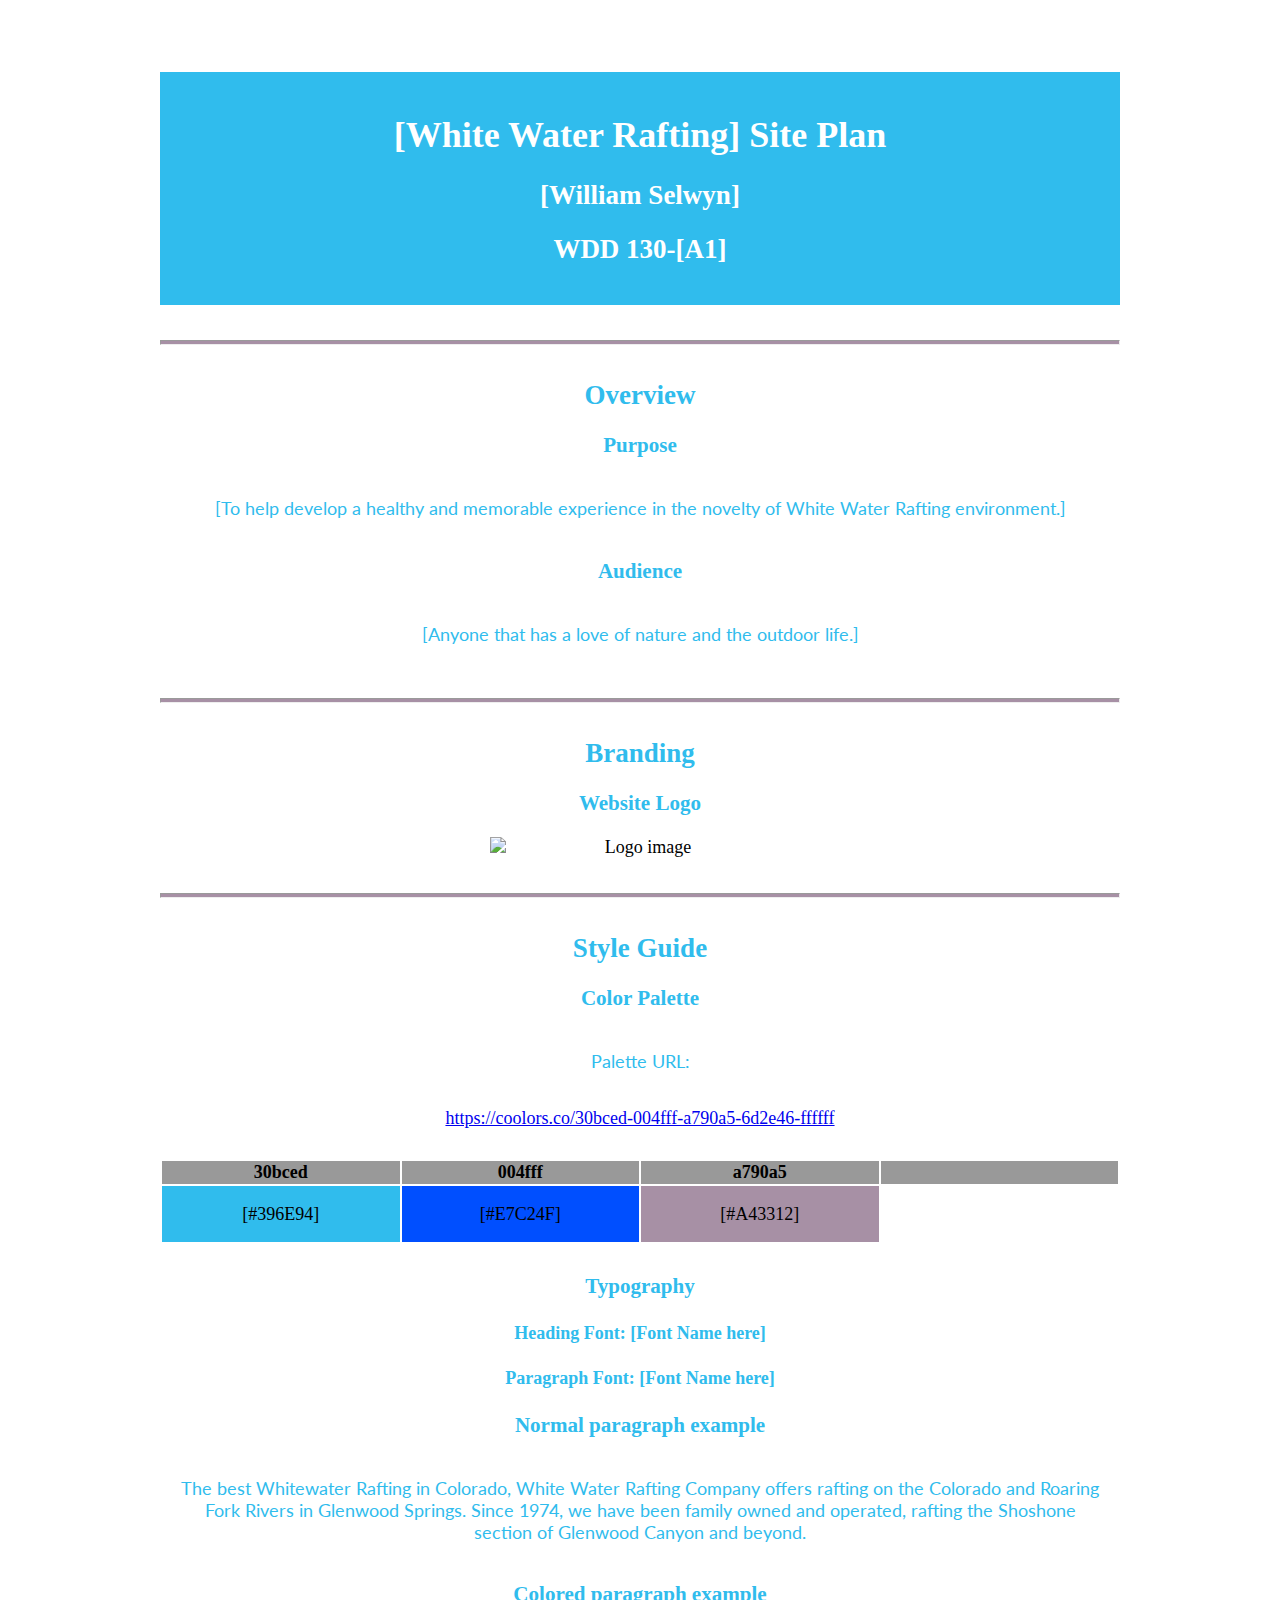
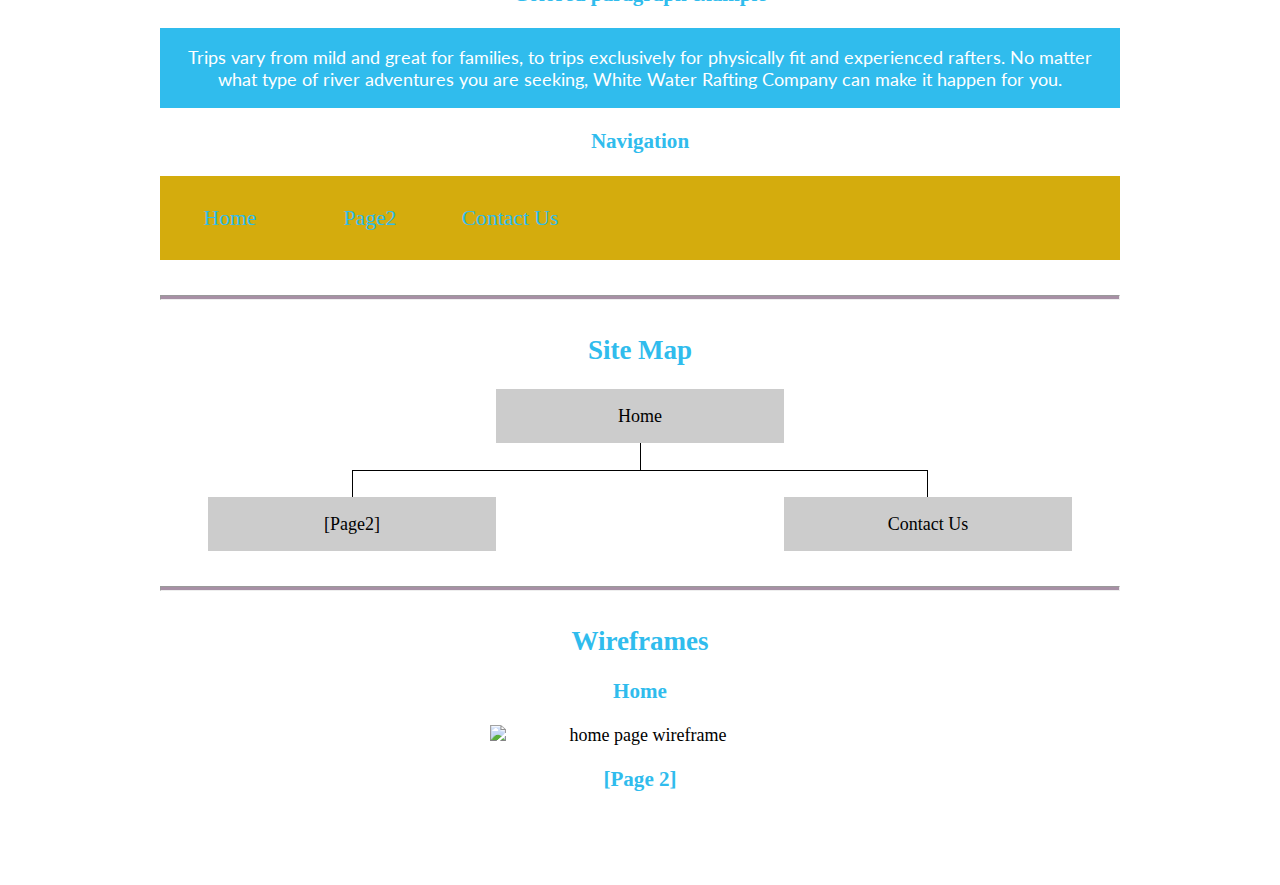
==== wwr/site-plan-rafting.html @ 5b443ba1 "ok" ====
<!DOCTYPE html>
<html lang="en-us">

<head>
  <meta charset="utf-8" />
  <title>Site Plan</title>
  <link type="text/css" rel="stylesheet" href="styles/site-plan-rafting.css" />
</head>

<body>
  <header>
    <h1>[White Water Rafting] Site Plan</h1>
    <h2>[William Selwyn]</h2>
    <h2>WDD 130-[A1]</h2>
    <!-- In the header above, add the name of your site, your name and class number. For example if you are in section 3 you would put WDD 130-03 -->
  </header>
  <main>
    <!-- ------------------------Steps 2-5------------------------------ -->
    <hr />
    <h2>Overview</h2>
    <h3>Purpose</h3>
    <p>[To help develop a healthy and memorable experience in the novelty of White Water Rafting environment.]</p>
    <!-- change this -->

    <h3>Audience</h3>
    <p>[Anyone that has a love of nature and the outdoor life.]</p>
    <!-- change this -->

    <hr />
    <h2>Branding</h2>
    <h3>Website Logo</h3>
    <!-- Replace this with some sort of logo for your site.  A logo can be as simple as the name of your site in a nice font :) -->
    <img src="https://byui-wdd.github.io/wdd130/rafting_images/dryoarlogo.png" alt="Logo image" />
    <hr />
    <h2>Style Guide</h2>

    <!-- ------------------------Steps 6-9------------------------------ -->

    <h3>Color Palette</h3>
    <!--  The colors you choose for a website are one of the most important decisions you will make. Follow the instructions on the activity in Canvas then return and replace the color codes below with the hex color codes (the 6 digit numbers that show at the bottom of each color) for the colors you have chosen below.  You should have at least 2 colors but do not have to fill in all 4 if you do not need them.  -->

    <!-- Copy and paste the URL to your finished palette below. Replace the href value that is there with yours. Make sure to paste it into both the href value and the content text of the <a> tag -->
    <p>Palette URL:</p>
    <a href="https://coolors.co/30bced-004fff-a790a5-6d2e46-ffffff"
      target="_blank">https://coolors.co/30bced-004fff-a790a5-6d2e46-ffffff</a>

    <table class="colors">
      <tr>
        <th>30bced</th>
        <th>004fff</th>
        <th>a790a5</th>
        <th></th>
      </tr>
      <!-- Replace the numbers in the boxes below with your hex color codes. Then switch to the site-plan.css file and change your colors there as well. -->
      <tr>
        <td class="primary">[#396E94]</td>
        <td class="secondary">[#E7C24F]</td>
        <td class="accent1">[#A43312]</td>
        <td class="accent2"></td>
      </tr>
    </table>

    <!-- ------------------------Steps 10-12------------------------------ -->

    <h3>Typography</h3>
    <!-- Choose a font for your paragraphs (body copy) and headlines. What font(s) have you chosen? Think also about which of your colors above you might use for background and font colors. -->

    <h4>
      Heading Font: [Font Name here]
      <!-- change this -->
    </h4>
    <h4>
      Paragraph Font: [Font Name here]
      <!-- change this -->
    </h4>
    <h3>Normal paragraph example</h3>
    <p>
      The best Whitewater Rafting in Colorado, White Water Rafting Company
      offers rafting on the Colorado and Roaring Fork Rivers in Glenwood
      Springs. Since 1974, we have been family owned and operated, rafting the
      Shoshone section of Glenwood Canyon and beyond.
    </p>
    <h3>Colored paragraph example</h3>
    <p class="colored">
      Trips vary from mild and great for families, to trips exclusively for
      physically fit and experienced rafters. No matter what type of river
      adventures you are seeking, White Water Rafting Company can make it
      happen for you.
    </p>

    <!-- ------------------------Step 13------------------------------ -->

    <h3>Navigation</h3>
    <!-- Think about how you want your navigation bar to look. In the site-plan.css file change the colors to your colors to get the look you desire. -->
    <nav>
      <a href="#">Home</a>
      <a href="#">Page2</a>
      <a href="#">Contact Us</a>
    </nav>
    <hr />
    <h2>Site Map</h2>
    <div class="sitemap">
      <div class="sm-home">Home</div>
      <div class="sm-page2">
        [Page2]
        <!-- this page will have a name later -->
      </div>
      <div class="sm-page3">Contact Us</div>

      <div class="top">&nbsp;</div>
      <div class="left">&nbsp;</div>
      <div class="right">&nbsp;</div>
    </div>
    <hr />
    <h2>Wireframes</h2>
    <!-- Create an additional wireframe for your site. List it here below the Home page wireframe. -->

    <h3>Home</h3>

    <img src="https://byui-wdd.github.io/wdd130/rafting_images/wireframe_home.png" alt="home page wireframe" />

    <h3>[Page 2]</h3>

    <!-- <img src="#" alt="page 2 wireframe"> -->
  </main>
</body>

</html>
---- wwr/styles/site-plan-rafting.css ----
/* if you are using any Google fonts change the font names below to your fonts. 
Any spaces in your font name should be replaced with a +. 
Fonts are separated by a & */
@import url('https://fonts.googleapis.com/css2?family=IM+Fell+French+Canon&family=Lato:ital,wght@0,400;0,700;1,400&display=swap');

:root {
  /* change the values below to your colors from your palette */
  --primary-color: #30bced;
  --secondary-color: #004fff;
  --accent1-color: #a790a5;
  --accent2-color: white;

  /* change the values below to your chosen font(s) */
  --heading-font: "IM Fell French Canon";
  --paragraph-font: Lato, Helvetica, sans-serif;

  /* these colors below should be chosen from among your palette colors above */
  --headline-color-on-white: #30bced;  /* headlines on a white background */ 
  --headline-color-on-color: white; /* headlines on a colored background */ 
  --paragraph-color-on-white: #30bced; /* paragraph text on a white background */ 
  --paragraph-color-on-color: white; /* paragraph text on a colored background */ 
  --paragraph-background-color: #30bced  ;
  --nav-link-color: #30bced;
  --nav-background-color: #D4AC0D;
  --nav-hover-link-color: white;
  --nav-hover-background-color: #30bced;
}


/*  Look around below...but DON'T CHANGE ANYTHING! */

body {
  max-width: 960px;
  margin: 0 auto;
  padding: 4em;
  font-size: 18px;
  text-align: center;
}
img {
  display: block;
  margin: 0 auto;
  max-width: 300px;
}
h1, h2, h3, h4, h5, h6 {
  font-family: var(--heading-font);
  color: var(--headline-color-on-white);
}
h2 {
  text-align: center;
}
hr {
  height: 3px;
  margin: 35px 0;
  background: var(--accent1-color);
}
header {
  padding: 1em;
  text-align: center;
  color: var(--headline-color-on-color);
  background-color: var(--paragraph-background-color);
}
header > h1, header > h2 {
  color: var(--headline-color-on-color);
}
p {
  font-family: var(--paragraph-font);
  color: var(--paragraph-color-on-white);
  padding: 1em;
}
.colors {
  width: 100%;
  min-width: 350px;
  margin: 30px auto;
  text-align: center;
}
.colors th {
  background-color: #999;
}
.colors td{
  width: 25%;
  height: 3em;
}
.primary {
  background-color: var(--primary-color);
}
.secondary {
  background-color: var(--secondary-color);
}
.accent1 {
  background-color: var(--accent1-color);
}
.accent2{
  background-color: var(--accent2-color);
}
p.colored {
  background-color: var(--paragraph-background-color);
  color: var(--paragraph-color-on-color);
}
nav {
  background-color: var(--nav-background-color);
  line-height: 3em;
  text-align: center;
  font-size: 1.2em;
}
nav  {
  list-style-type: none;
  display: flex;
}
nav a {
  padding:1em;
  min-width: 120px;
  text-decoration: none;
  padding: 10px;
}
nav a:link, nav a:visited {
  color: var(--nav-link-color);
}
nav a:hover {
  color: var(--nav-hover-link-color);
  background-color: var(--nav-hover-background-color);
}
.sitemap {
  display: grid;
  justify-content: center;

  grid-template-columns: repeat(6, 15%);
  grid-template-rows: 3em 1.5em 1.5em 3em;
  grid-template-areas: ". . home home . ."
    ". . . top . ."
    ". left left right right ."
    "page2 page2 . . page3 page3";
}
.sitemap > div {
  text-align: center;
}
.sm-home {
  grid-area: home;
  background-color: #ccc;
  line-height: 3em;
}
.sm-page2 {
  grid-area: page2;
  background-color: #ccc;
  line-height: 3em;
}
.sm-page3 {
  grid-area: page3;
  background-color: #ccc;
  line-height: 3em;
}
.top {
  grid-area: top;
  border-left: 1px solid;
}
.left {
  grid-area: left;
  border-top: 1px solid;
  border-left: 1px solid;
}
.right {
  grid-area: right;
  border-top: 1px solid;
  border-right: 1px solid;
}
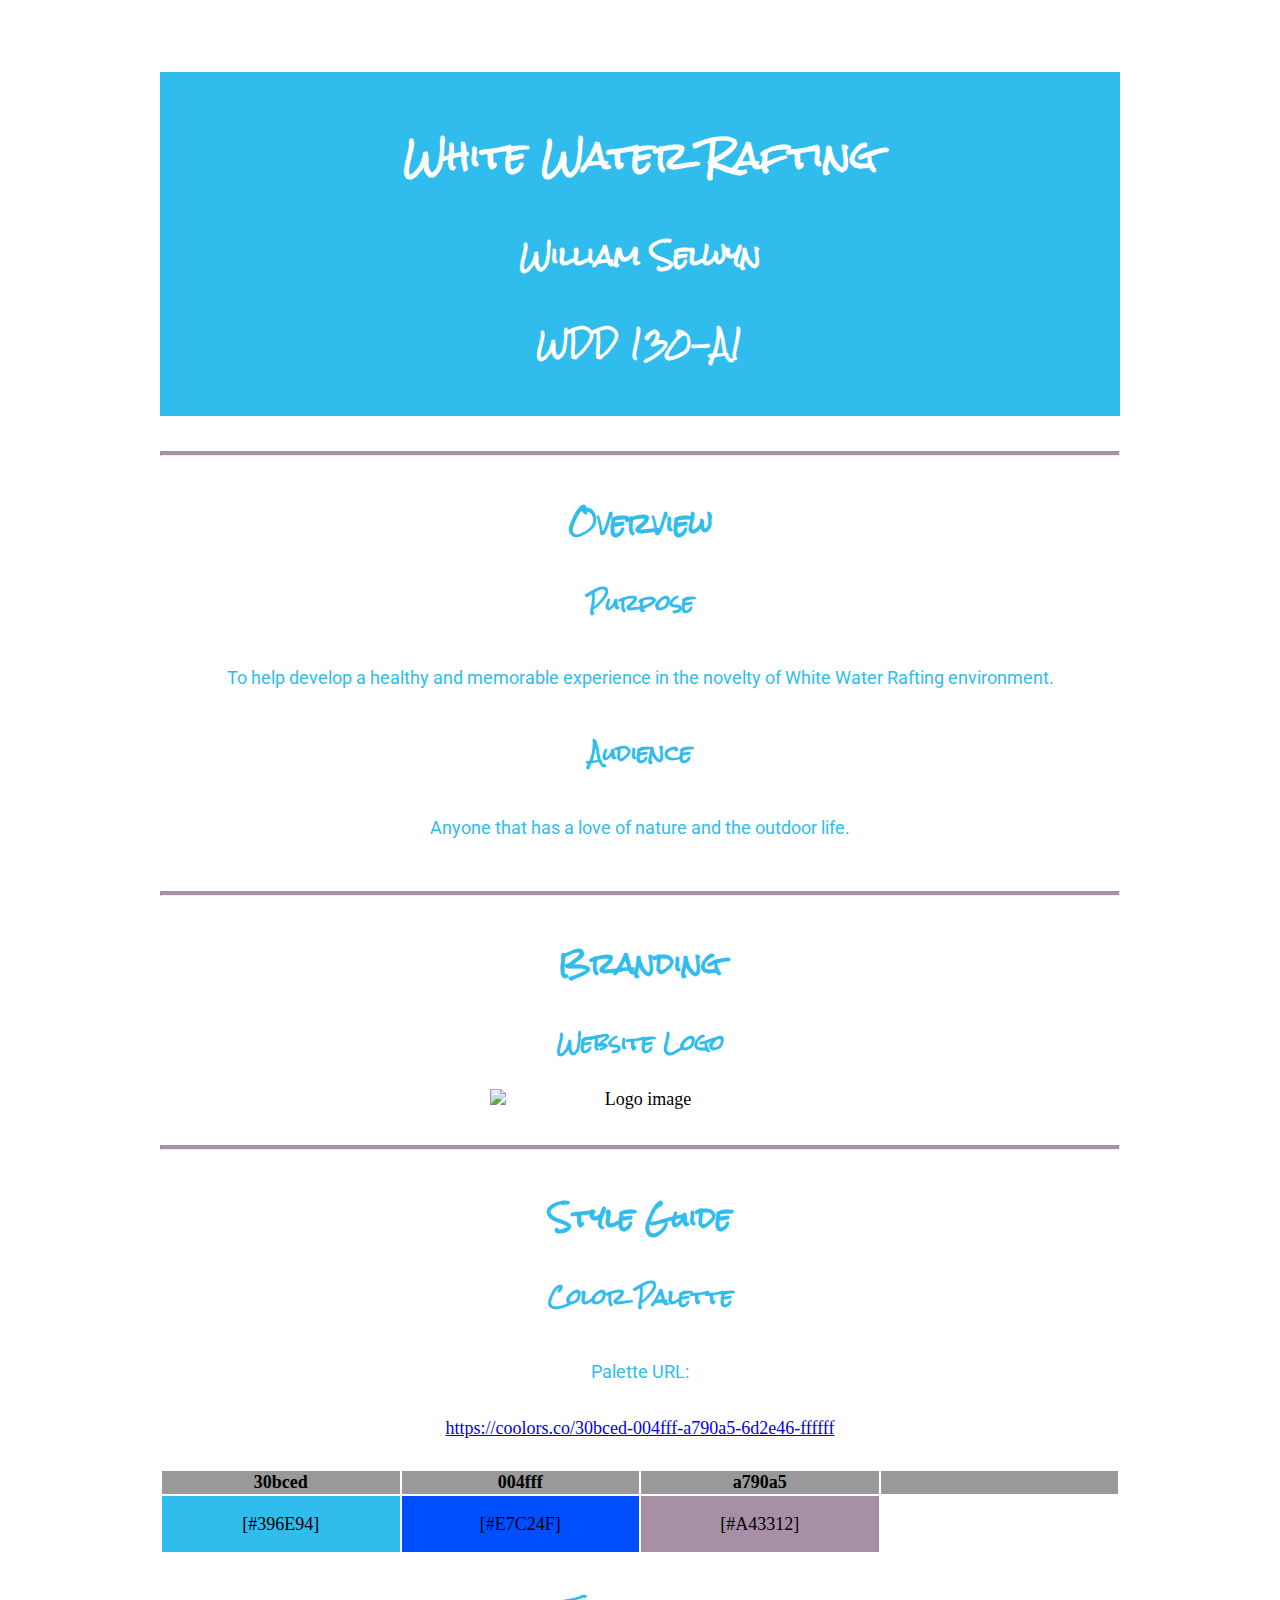
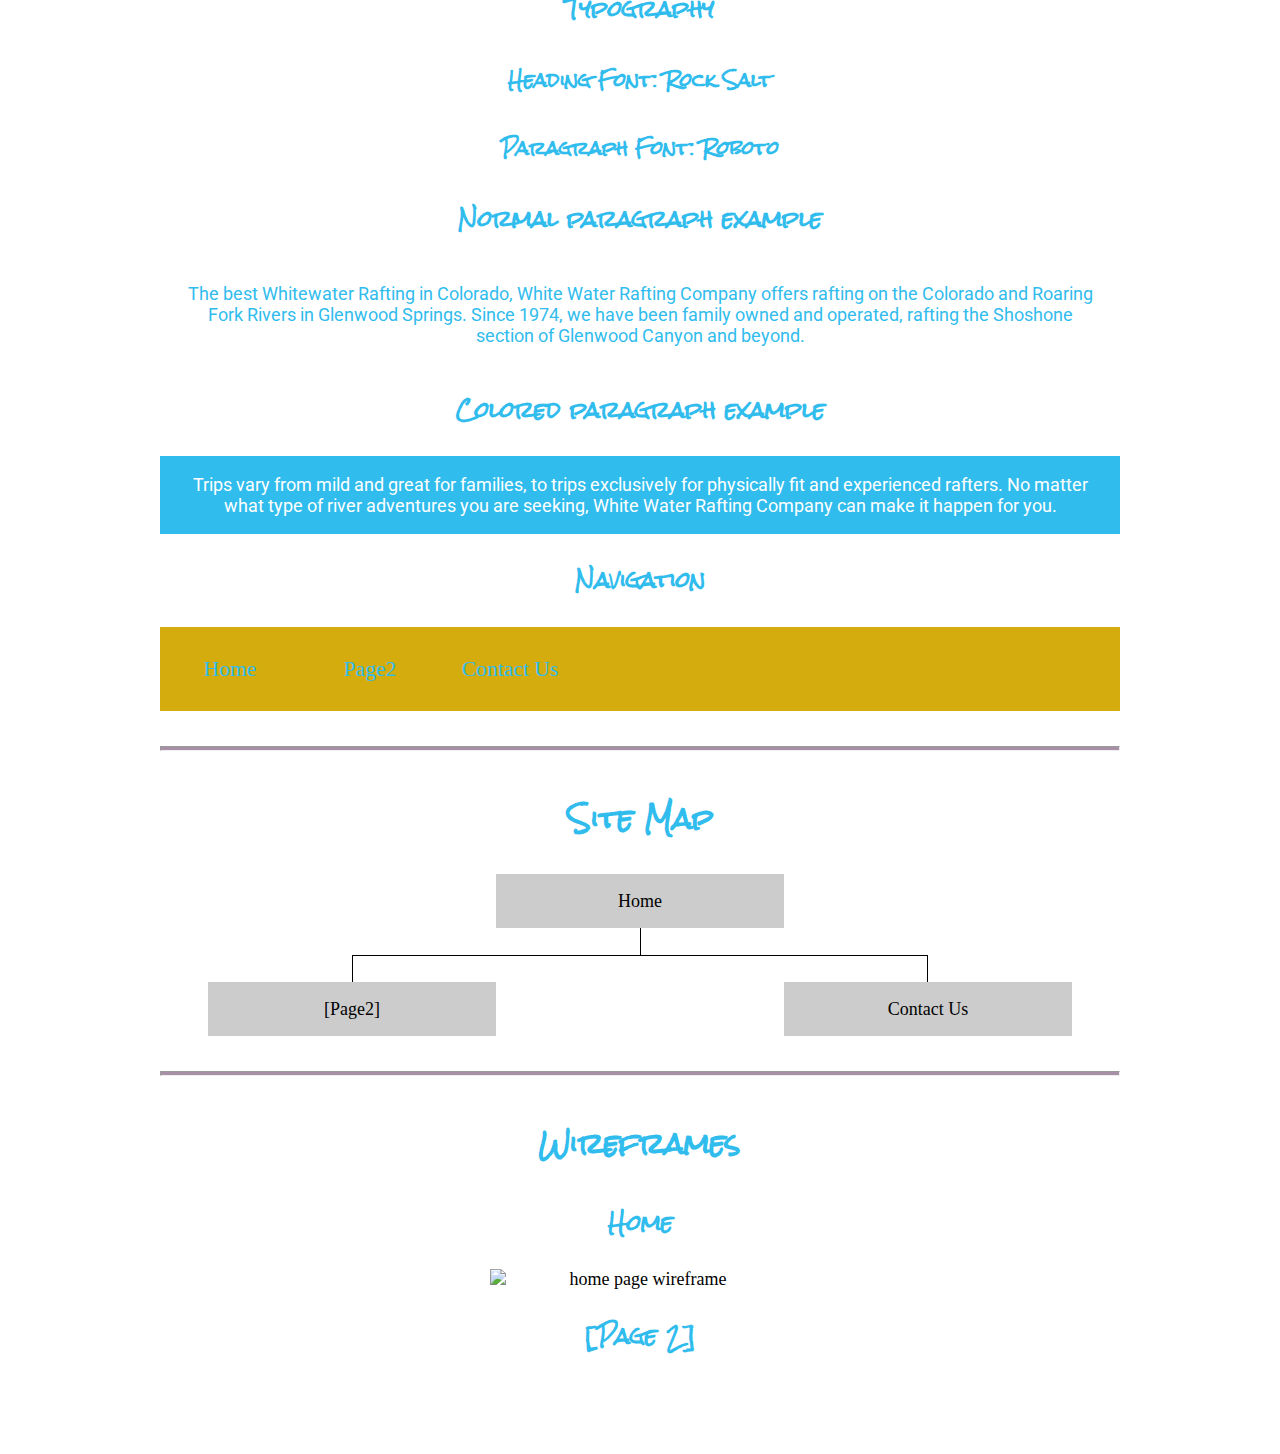
==== commit 3044c752: "white space" ====
--- a/wwr/site-plan-rafting.html
+++ b/wwr/site-plan-rafting.html
@@ -10,9 +10,9 @@
 
 <body>
   <header>
-    <h1>[White Water Rafting] Site Plan</h1>
-    <h2>[William Selwyn]</h2>
-    <h2>WDD 130-[A1]</h2>
+    <h1>White Water Rafting</h1>
+    <h2>William Selwyn</h2>
+    <h2>WDD 130-A1</h2>
     <!-- In the header above, add the name of your site, your name and class number. For example if you are in section 3 you would put WDD 130-03 -->
   </header>
   <main>
@@ -20,11 +20,11 @@
     <hr />
     <h2>Overview</h2>
     <h3>Purpose</h3>
-    <p>[To help develop a healthy and memorable experience in the novelty of White Water Rafting environment.]</p>
+    <p>To help develop a healthy and memorable experience in the novelty of White Water Rafting environment.</p>
     <!-- change this -->
 
     <h3>Audience</h3>
-    <p>[Anyone that has a love of nature and the outdoor life.]</p>
+    <p>Anyone that has a love of nature and the outdoor life.</p>
     <!-- change this -->
 
     <hr />
@@ -67,11 +67,11 @@
     <!-- Choose a font for your paragraphs (body copy) and headlines. What font(s) have you chosen? Think also about which of your colors above you might use for background and font colors. -->
 
     <h4>
-      Heading Font: [Font Name here]
+      Heading Font: Rock Salt
       <!-- change this -->
     </h4>
     <h4>
-      Paragraph Font: [Font Name here]
+      Paragraph Font: Roboto
       <!-- change this -->
     </h4>
     <h3>Normal paragraph example</h3>
--- a/wwr/styles/site-plan-rafting.css
+++ b/wwr/styles/site-plan-rafting.css
@@ -2,7 +2,7 @@
 /* if you are using any Google fonts change the font names below to your fonts. 
 Any spaces in your font name should be replaced with a +. 
 Fonts are separated by a & */
-@import url('https://fonts.googleapis.com/css2?family=IM+Fell+French+Canon&family=Lato:ital,wght@0,400;0,700;1,400&display=swap');
+@import url('https://fonts.googleapis.com/css2?family=Roboto&family=Rock+Salt&display=swap');
 
 :root {
   /* change the values below to your colors from your palette */
@@ -12,8 +12,8 @@
   --accent2-color: white;
 
   /* change the values below to your chosen font(s) */
-  --heading-font: "IM Fell French Canon";
-  --paragraph-font: Lato, Helvetica, sans-serif;
+  --heading-font:"Rock Salt";
+  --paragraph-font: Roboto, Helvetica, sans-serif;
 
   /* these colors below should be chosen from among your palette colors above */
   --headline-color-on-white: #30bced;  /* headlines on a white background */ 
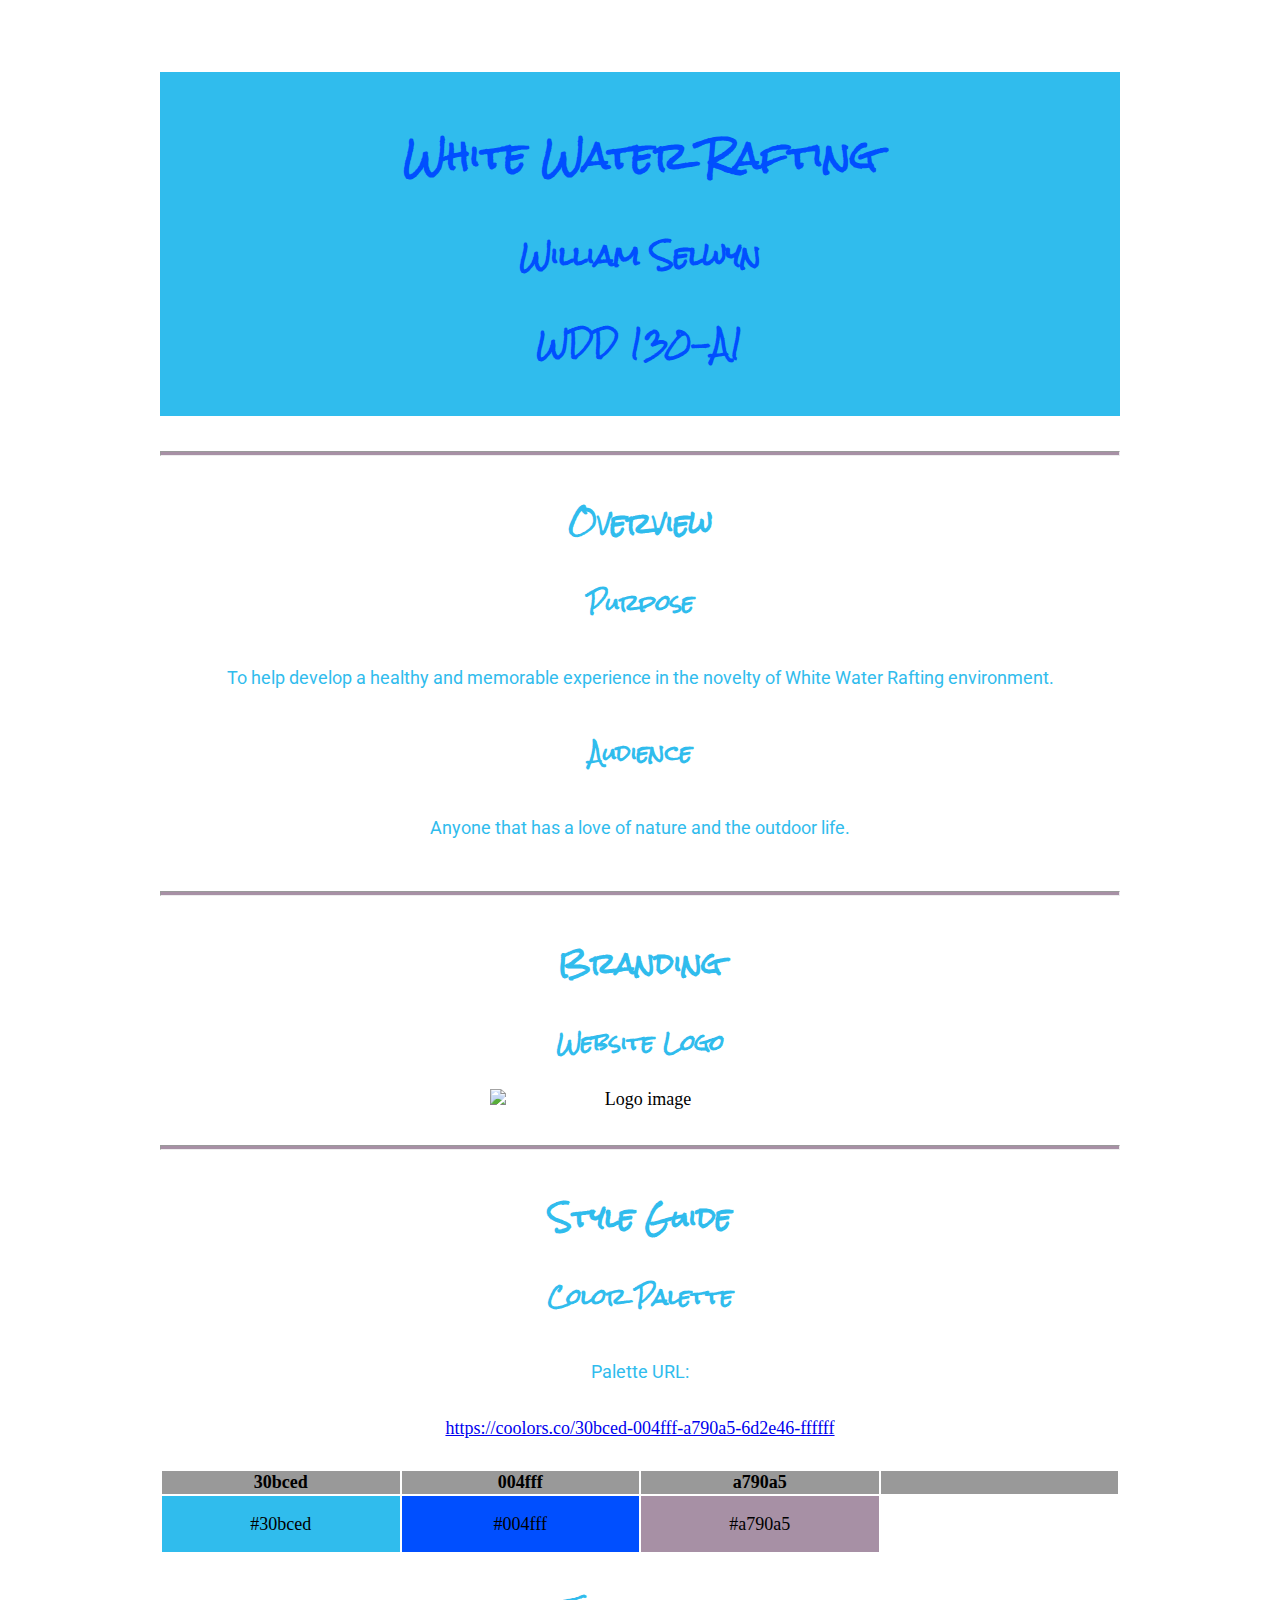
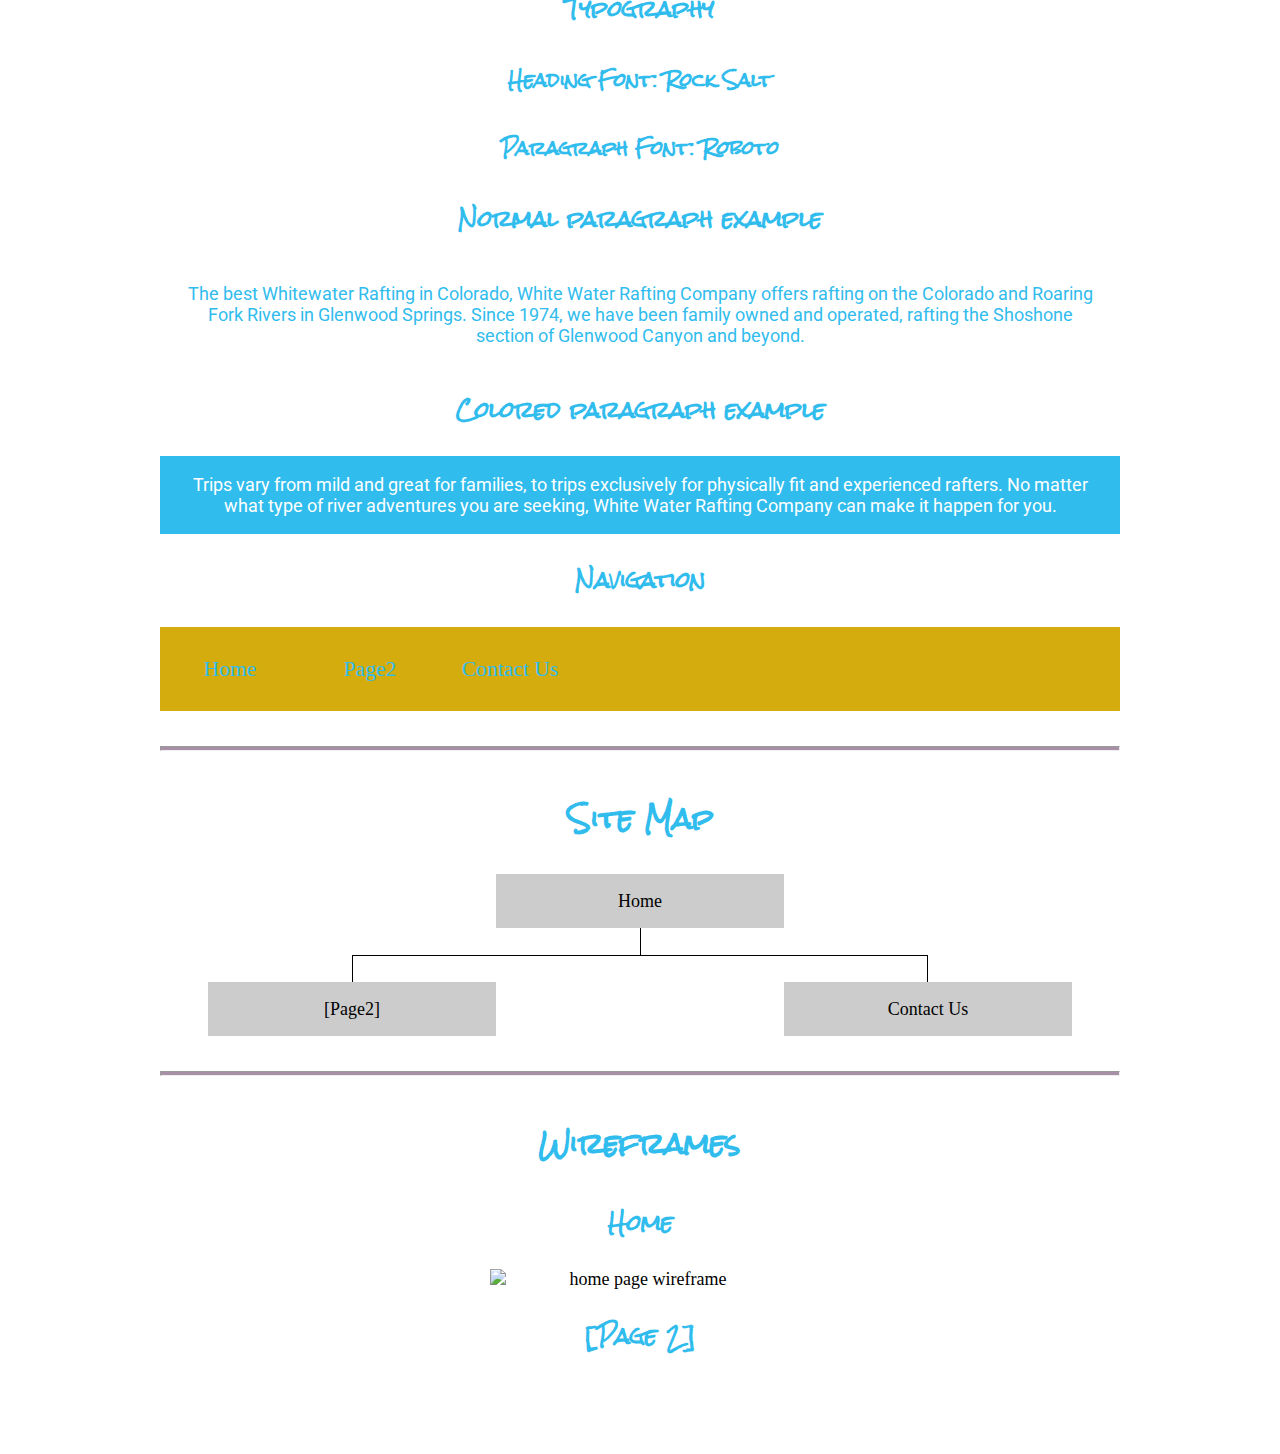
==== commit b5e15792: "site  plan added" ====
--- a/wwr/site-plan-rafting.html
+++ b/wwr/site-plan-rafting.html
@@ -54,9 +54,9 @@
       </tr>
       <!-- Replace the numbers in the boxes below with your hex color codes. Then switch to the site-plan.css file and change your colors there as well. -->
       <tr>
-        <td class="primary">[#396E94]</td>
-        <td class="secondary">[#E7C24F]</td>
-        <td class="accent1">[#A43312]</td>
+        <td class="primary">#30bced</td>
+        <td class="secondary">#004fff</td>
+        <td class="accent1">#a790a5</td>
         <td class="accent2"></td>
       </tr>
     </table>
--- a/wwr/styles/site-plan-rafting.css
+++ b/wwr/styles/site-plan-rafting.css
@@ -17,10 +17,10 @@
 
   /* these colors below should be chosen from among your palette colors above */
   --headline-color-on-white: #30bced;  /* headlines on a white background */ 
-  --headline-color-on-color: white; /* headlines on a colored background */ 
+  --headline-color-on-color: #004fff; /* headlines on a colored background */ 
   --paragraph-color-on-white: #30bced; /* paragraph text on a white background */ 
-  --paragraph-color-on-color: white; /* paragraph text on a colored background */ 
-  --paragraph-background-color: #30bced  ;
+  --paragraph-color-on-color: #ffffff; /* paragraph text on a colored background */ 
+  --paragraph-background-color: #30bced;
   --nav-link-color: #30bced;
   --nav-background-color: #D4AC0D;
   --nav-hover-link-color: white;
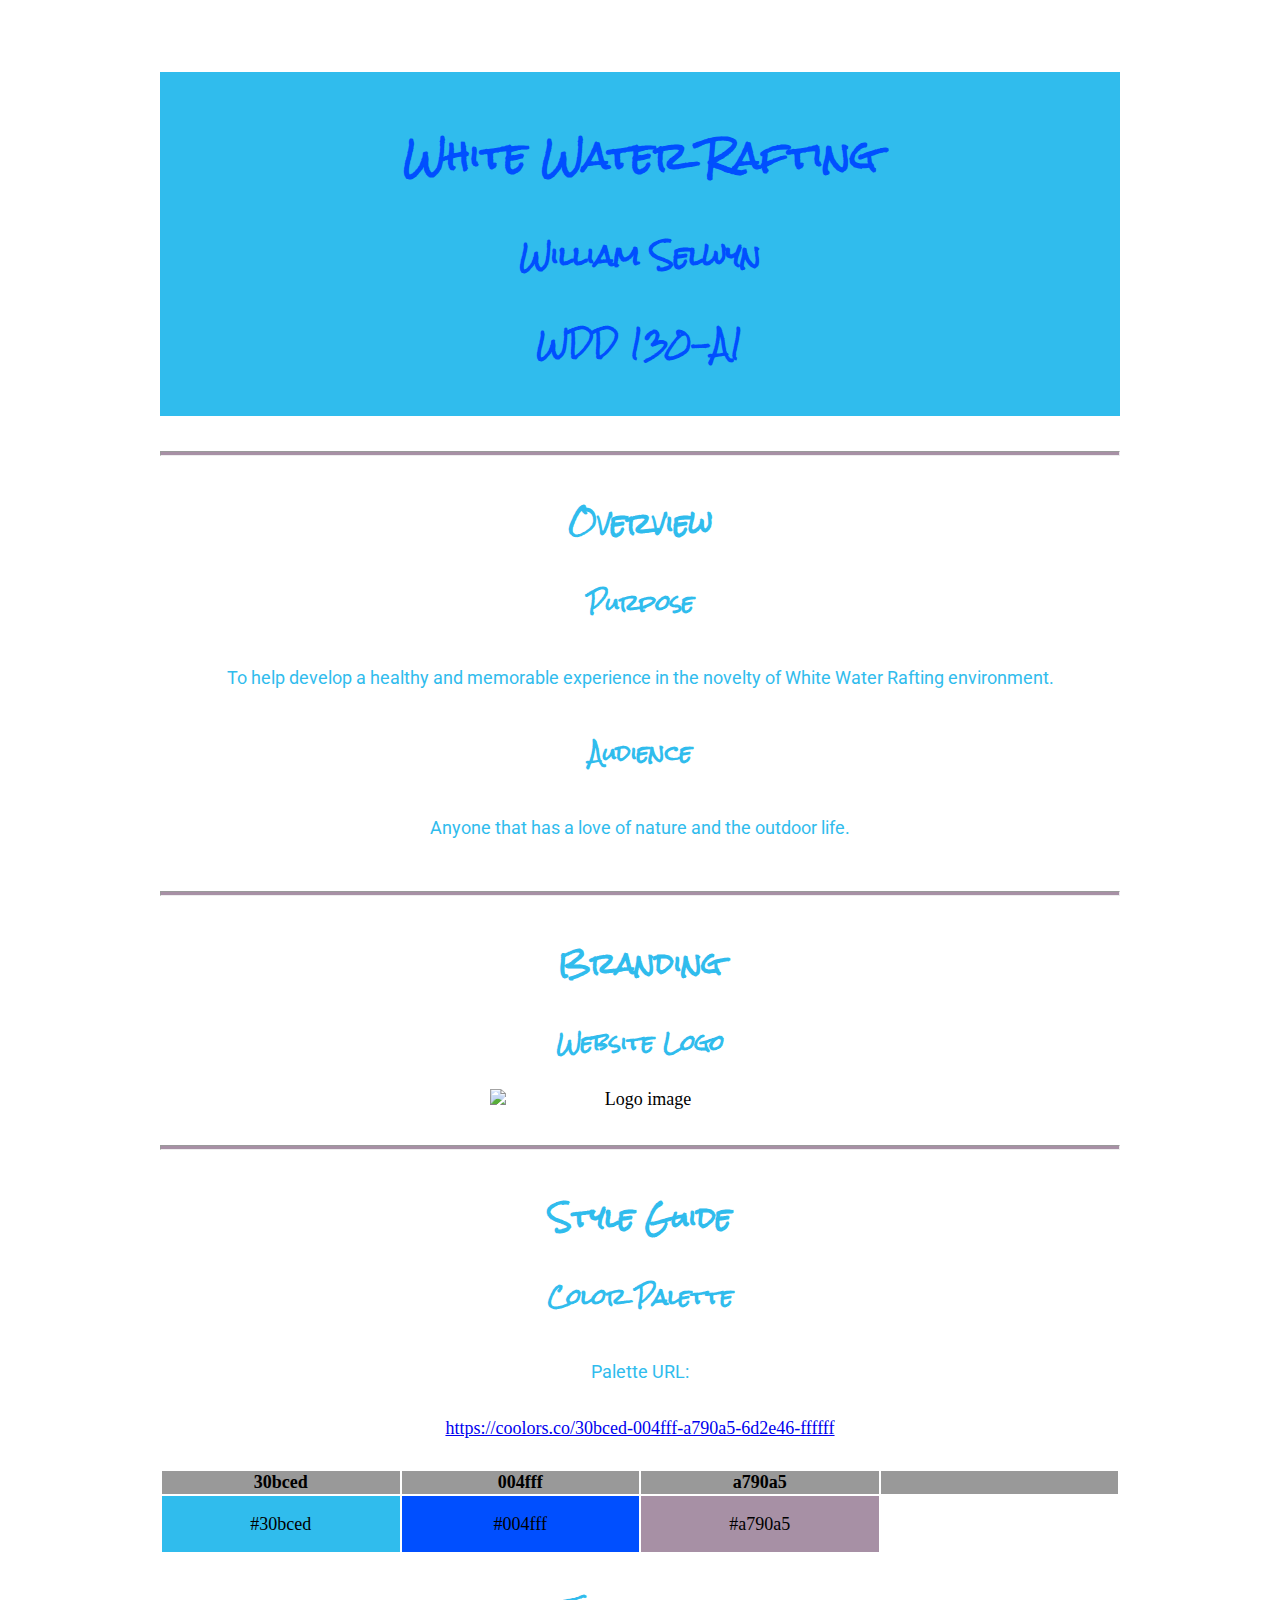
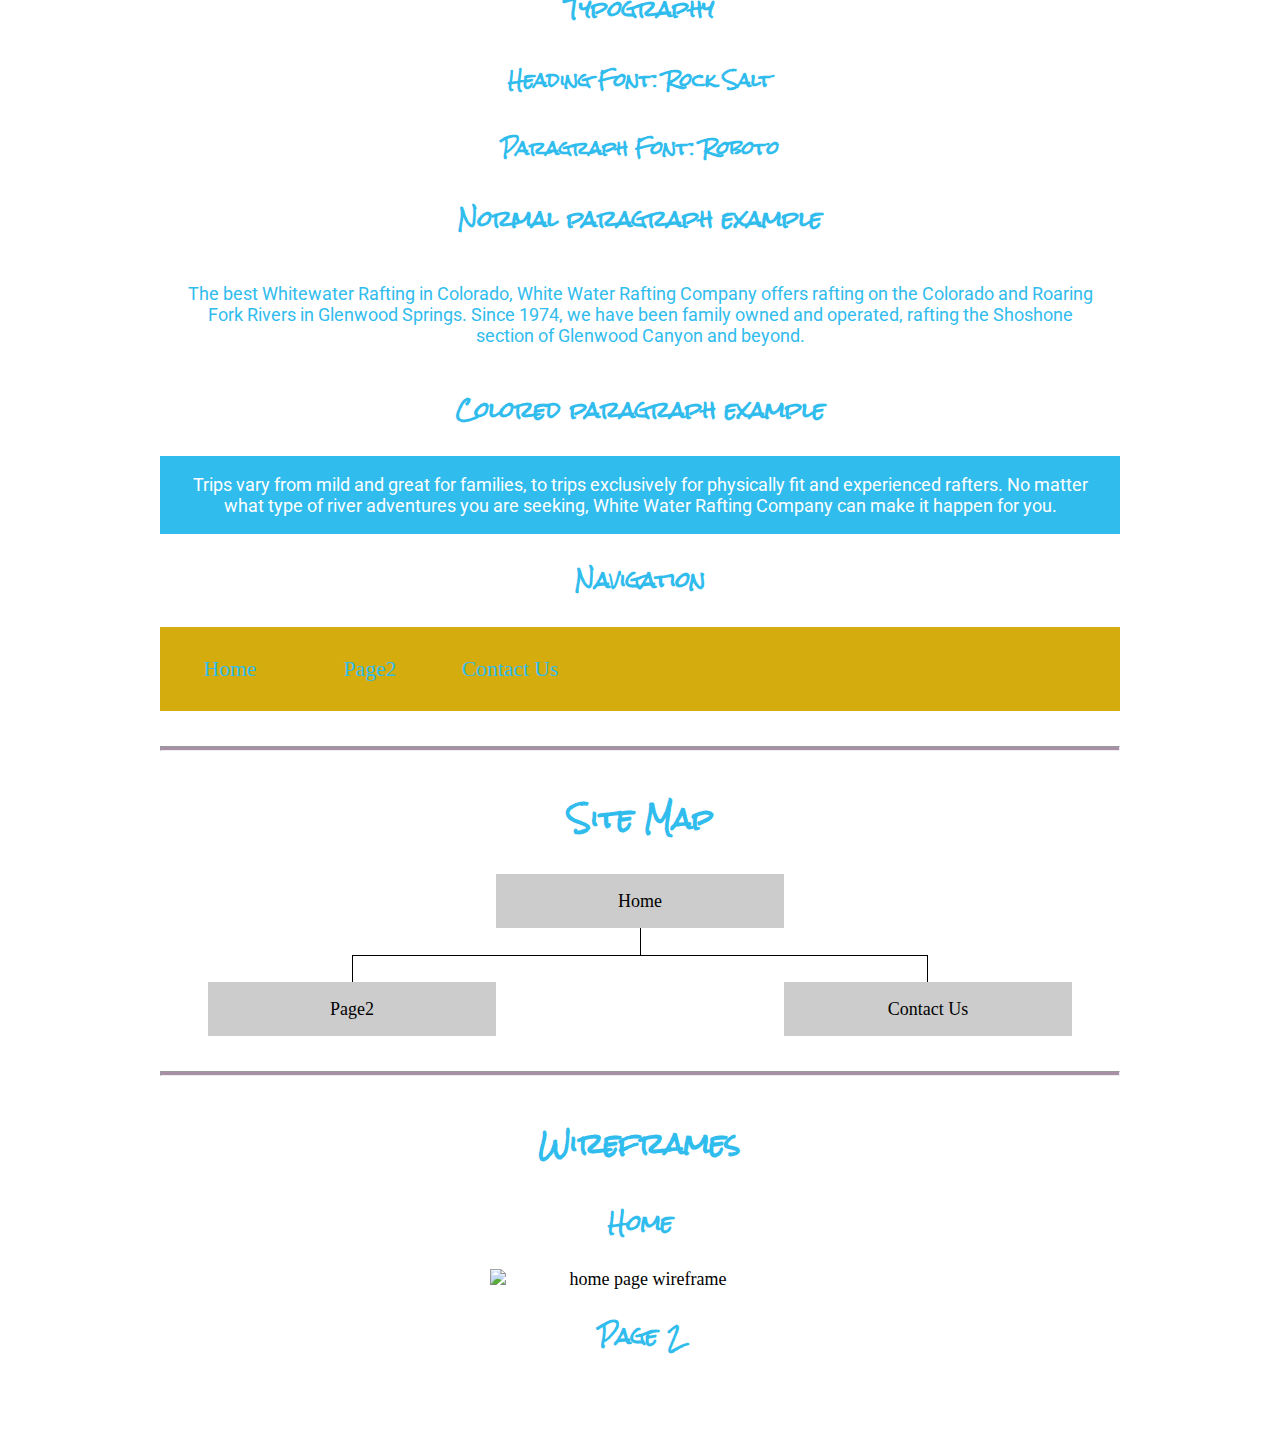
==== commit 90f8278b: "pgbracketsgone" ====
--- a/wwr/site-plan-rafting.html
+++ b/wwr/site-plan-rafting.html
@@ -3,7 +3,7 @@
 <html lang="en-us">
 
 <head>
-  <meta charset="utf-8" />
+  <meta charset="utf-8"/>
   <title>Site Plan</title>
   <link type="text/css" rel="stylesheet" href="styles/site-plan-rafting.css" />
 </head>
@@ -30,7 +30,7 @@
     <hr />
     <h2>Branding</h2>
     <h3>Website Logo</h3>
-    <!-- Replace this with some sort of logo for your site.  A logo can be as simple as the name of your site in a nice font :) -->
+    <!-- Replace this with some sort of logo for your site.  A logo can be as simple as the name ofz your site in a nice font :) -->
     <img src="https://byui-wdd.github.io/wdd130/rafting_images/dryoarlogo.png" alt="Logo image" />
     <hr />
     <h2>Style Guide</h2>
@@ -103,7 +103,7 @@
     <div class="sitemap">
       <div class="sm-home">Home</div>
       <div class="sm-page2">
-        [Page2]
+        Page2
         <!-- this page will have a name later -->
       </div>
       <div class="sm-page3">Contact Us</div>
@@ -120,7 +120,7 @@
 
     <img src="https://byui-wdd.github.io/wdd130/rafting_images/wireframe_home.png" alt="home page wireframe" />
 
-    <h3>[Page 2]</h3>
+    <h3>Page 2</h3>
 
     <!-- <img src="#" alt="page 2 wireframe"> -->
   </main>
